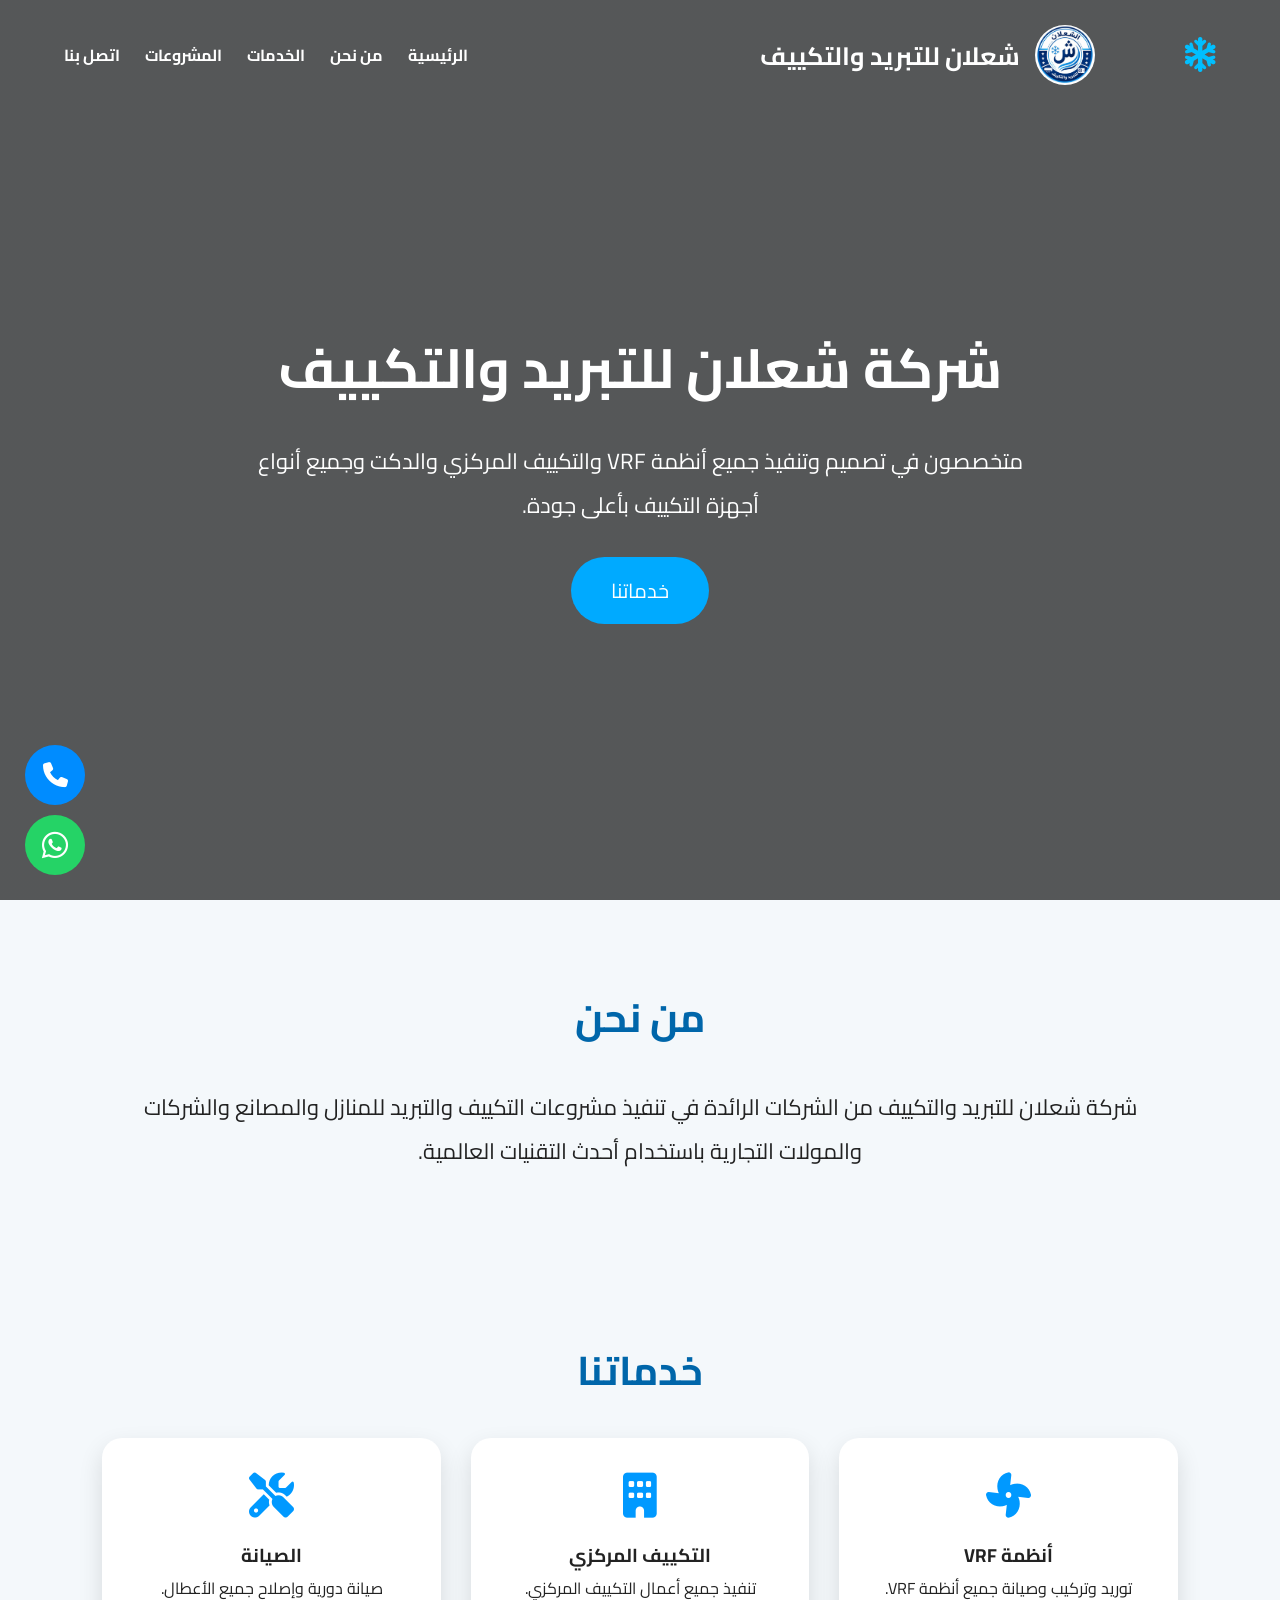
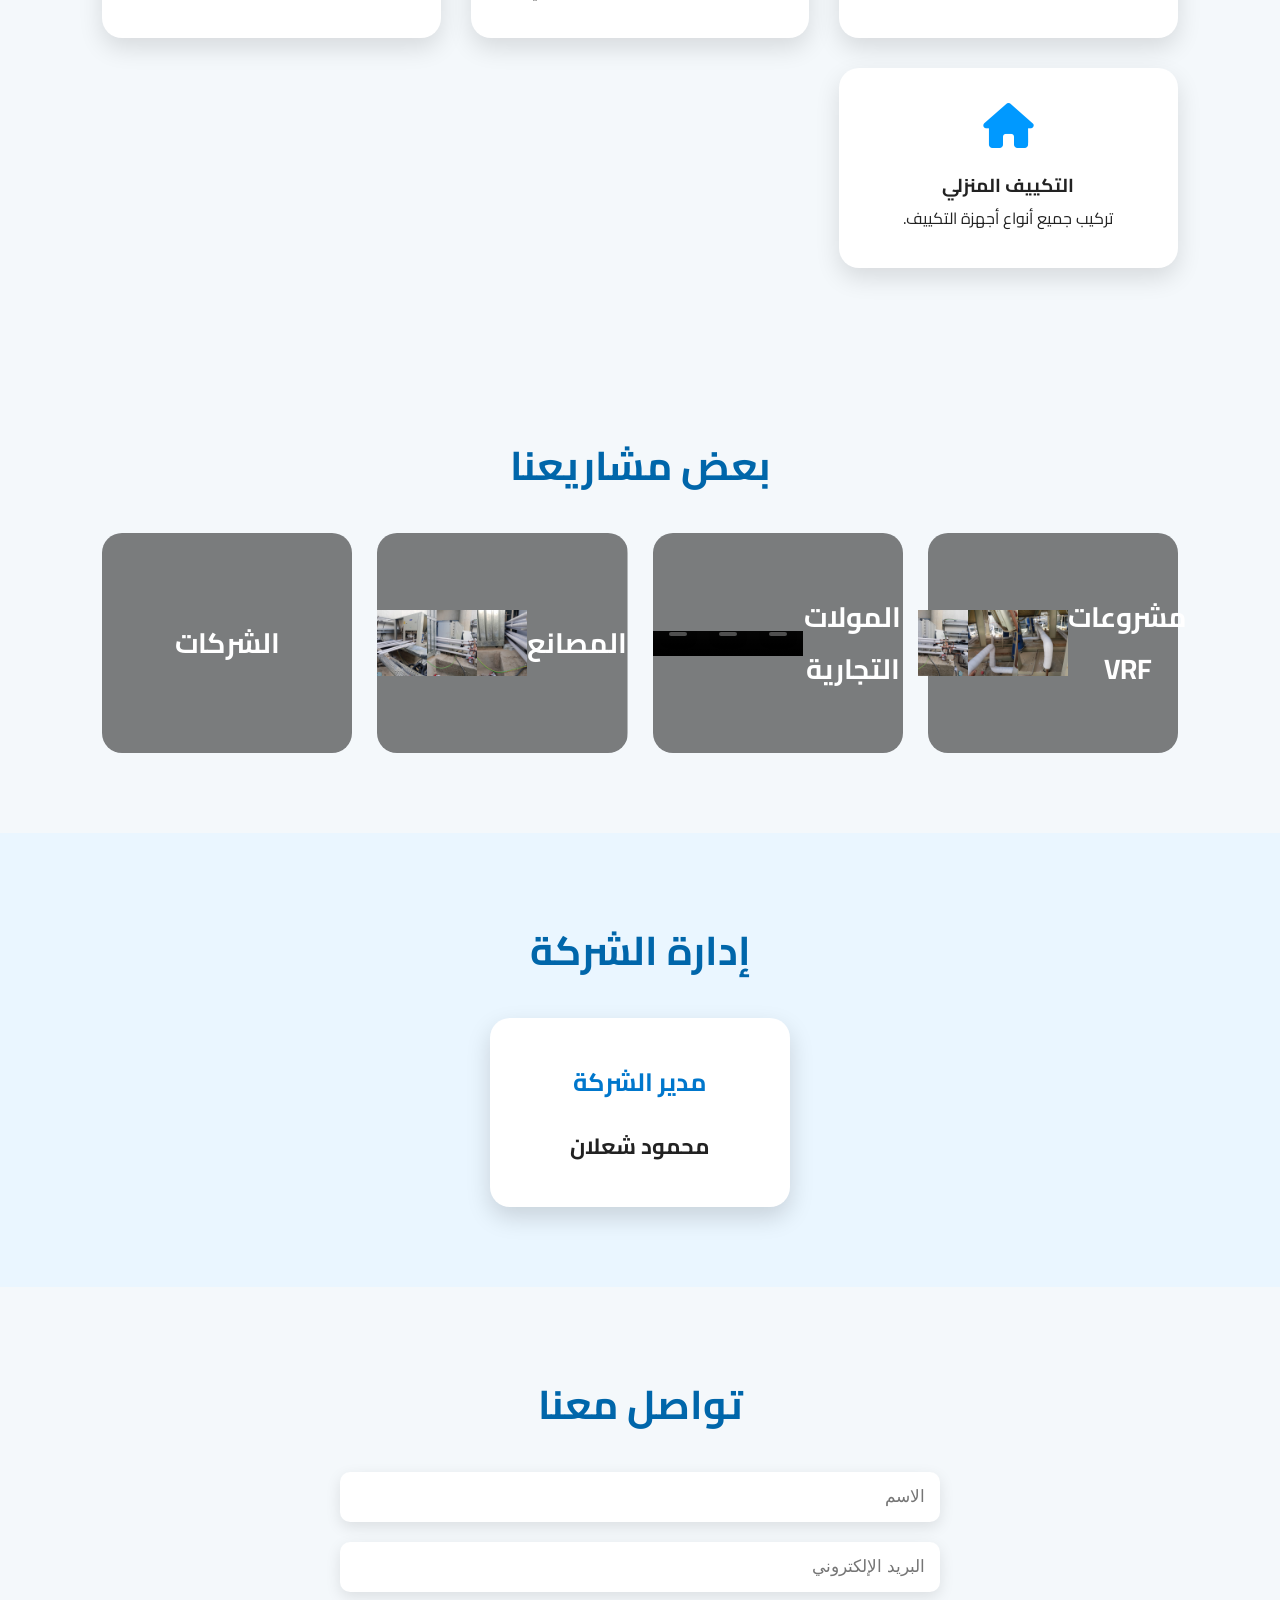
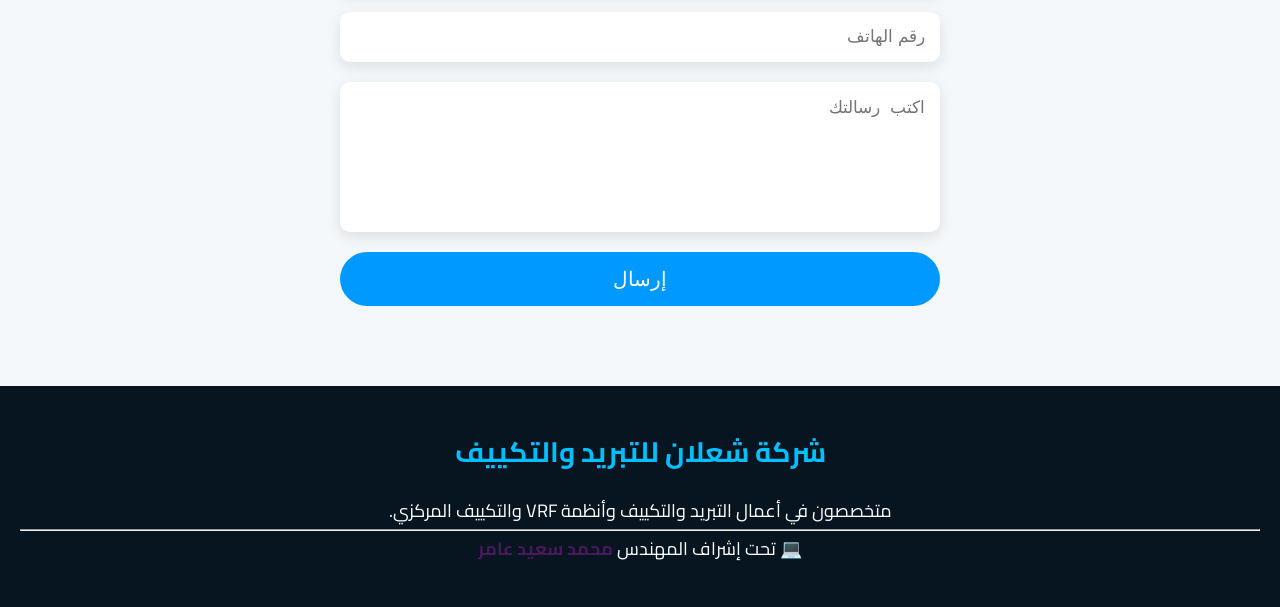
==== index.html @ d6cb38fd "Update index.html" ====
<!DOCTYPE html>
<html lang="ar" dir="rtl">
<head>
    <meta charset="UTF-8">
    <meta name="viewport" content="width=device-width, initial-scale=1.0">
    <title>شركة شعلان للتبريد والتكييف</title>

    <link rel="stylesheet" href="SEIF.CSS">

    <!-- Font Awesome -->
    <link rel="stylesheet"
    href="https://cdnjs.cloudflare.com/ajax/libs/font-awesome/6.6.0/css/all.min.css">

    <!-- Google Font -->
    <link href="https://fonts.googleapis.com/css2?family=Cairo:wght@300;400;700;900&display=swap" rel="stylesheet">

</head>

<body>
<!-- Floating Contact Buttons -->

<a class="whatsapp" 
href="https://wa.me/01030424171"
target="_blank">
<i class="fa-brands fa-whatsapp"></i>
</a>


<a class="call" 
href="tel:01223271061">
<i class="fa-solid fa-phone"></i>
</a>






<header>

<nav>

<div class="logo">
<i class="fa-solid fa-snowflake"></i>
<img src="WhatsApp Image 2026-07-18 at 2.34.22 PM.jpeg" alt="" style="width:10 %;height: auto;" >
<img src="photo1.jpeg"alt="width: 30 %;height: auto:">
<h2>شعلان للتبريد والتكييف</h2>
</div>

<ul>

<li><a href="#">الرئيسية</a></li>
<li><a href="#about">من نحن</a></li>
<li><a href="#services">الخدمات</a></li>
<li><a href="#projects">المشروعات</a></li>
<li><a href="#contact">اتصل بنا</a></li>

</ul>

</nav>

<div class="hero">

<h1>شركة شعلان للتبريد والتكييف</h1>

<p>

متخصصون في تصميم وتنفيذ جميع أنظمة
VRF والتكييف المركزي والدكت وجميع
أنواع أجهزة التكييف بأعلى جودة.

</p>

<a href="#services" class="btn">
خدماتنا
</a>

</div>

</header>

<!-- About -->

<section id="about">

<h2>من نحن</h2>

<p>

شركة شعلان للتبريد والتكييف من الشركات
الرائدة في تنفيذ مشروعات التكييف
والتبريد للمنازل والمصانع والشركات
والمولات التجارية باستخدام أحدث
التقنيات العالمية.

</p>

</section>

<!-- Services -->

<section id="services">

<h2>خدماتنا</h2>

<div class="cards">

<div class="card">

<i class="fa-solid fa-fan"></i>

<h3>أنظمة VRF</h3>

<p>

توريد وتركيب وصيانة جميع
أنظمة VRF.

</p>

</div>

<div class="card">

<i class="fa-solid fa-building"></i>

<h3>التكييف المركزي</h3>

<p>

تنفيذ جميع أعمال
التكييف المركزي.

</p>

</div>

<div class="card">

<i class="fa-solid fa-screwdriver-wrench"></i>

<h3>الصيانة</h3>

<p>

صيانة دورية وإصلاح
جميع الأعطال.

</p>

</div>

<div class="card">

<i class="fa-solid fa-house"></i>

<h3>التكييف المنزلي</h3>

<p>

تركيب جميع أنواع
أجهزة التكييف.

</p>

</div>

</div>

</section>

<!-- Projects -->

<section id="projects">

<h2>بعض مشاريعنا</h2>

<div class="gallery">

<div class="project">
<h3>مشروعات VRF</h3>
<img src="WhatsApp Image 2026-09-27 at 6.11.21 PM.jpeg" alt=""width="50"lang="30">
<img src="WhatsApp Image 2026-09-27 at 6.11.22 PM.jpeg" alt=""width="50"lang="30">
<img src="WhatsApp Image 2026-09-27 at 6.11.28 PM (1).jpeg" alt=""width="50"lang="30">

</div>

<div class="project">
<h3>المولات التجارية</h3>
<video width="50" controls>
    <source src="WhatsApp Video 2026-09-27 at 6.11.27 PM.mp4">
</video>
<video width="50" controls>
    <source src="WhatsApp Video 2026-09-27 at 6.11.28 PM.mp4">
</video>
<video width="50" controls>
    <source src="WhatsApp Video 2026-09-27 at 6.11.29 PM.mp4">
</video>
</div>

<div class="project">
<h3>المصانع</h3>
<img src="WhatsApp Image 2026-09-27 at 6.11.28 PM.jpeg" alt=""width="50"lang="30">
<img src="WhatsApp Image 2026-09-27 at 6.11.29 PM (1).jpeg" alt="" width="50" lang="30">
<img src="WhatsApp Image 2026-09-27 at 6.11.29 PM (2).jpeg" alt="" width="50" lang="30">
</div>

<div class="project">
<h3>الشركات</h3>
</div>

</div>

</section>

<!-- Management -->

<section class="management">

<h2>إدارة الشركة</h2>

<div class="manager-box">

<div>

<h3>مدير الشركة</h3>

<p>محمود شعلان</p>

</div>









</div>

</section>

<!-- Contact -->

<section id="contact">

<h2>تواصل معنا</h2>

<form>

<input type="text" placeholder="الاسم">

<input type="email" placeholder="البريد الإلكتروني">

<input type="text" placeholder="رقم الهاتف">

<textarea placeholder="اكتب رسالتك"></textarea>

<button>إرسال</button>

</form>

</section>

<!-- Footer -->

<footer>

<h3>شركة شعلان للتبريد والتكييف</h3>

<p>
متخصصون في أعمال التبريد والتكييف
وأنظمة VRF والتكييف المركزي.
</p>

<hr>

<p>

💻 تحت إشراف المهندس

<strong>محمد سعيد عامر</strong>

</p>

</footer>

<script src="script.js">


// تأثير ظهور العناصر عند النزول

const sections = document.querySelectorAll("section");


window.addEventListener("scroll", () => {

    sections.forEach(section => {

        let position = section.getBoundingClientRect().top;

        let screen = window.innerHeight - 100;


        if(position < screen){

            section.style.opacity = "1";
            section.style.transform = "translateY(0)";

        }

    });

});



// تجهيز تأثيرات الأقسام

sections.forEach(section => {

    section.style.opacity = "0";

    section.style.transform = "translateY(50px)";

    section.style.transition = "1s";

});



// رسالة عند إرسال النموذج

const form = document.querySelector("form");


if(form){

form.addEventListener("submit", function(e){

    e.preventDefault();

    alert("تم إرسال طلبك بنجاح، سيتم التواصل معك قريباً");

    form.reset();

});

}

</script>

</body>
</html>
---- SEIF.CSS ----
*{
    margin:0;
    padding:0;
    box-sizing:border-box;
}

html{
    scroll-behavior:smooth;
}

body{
    font-family:'Cairo',sans-serif;
    background:#f4f8fb;
    color:#222;
}


/* Header */

header{

    min-height:100vh;

    background:
    linear-gradient(rgba(0,0,0,.65),rgba(0,0,0,.65)),
    url("images/hero.jpg");

    background-size:cover;
    background-position:center;

    color:white;

}


/* Navbar */

nav{

    width:90%;
    margin:auto;

    display:flex;
    justify-content:space-between;
    align-items:center;

    padding:25px 0;

}


.logo{

    display:flex;
    align-items:center;
    gap:10px;

}


.logo i{

    font-size:35px;
    color:#00bfff;

}


.logo h2{

    font-size:25px;

}



nav ul{

    display:flex;
    list-style:none;
    gap:25px;

}


nav ul li a{

    color:white;
    text-decoration:none;
    font-weight:bold;

    transition:.3s;

}


nav ul li a:hover{

    color:#00cfff;

}



/* Hero */

.hero{

    height:80vh;

    display:flex;
    justify-content:center;
    align-items:center;

    flex-direction:column;

    text-align:center;

    padding:20px;

}


.hero h1{

    font-size:55px;
    margin-bottom:20px;

}


.hero p{

    max-width:800px;

    font-size:22px;

    line-height:2;

    margin-bottom:30px;

}



.btn{

    background:#00aaff;

    color:white;

    text-decoration:none;

    padding:15px 40px;

    border-radius:50px;

    font-size:20px;

    transition:.4s;

}



.btn:hover{

    background:#0066ff;

    transform:scale(1.05);

}



/* Sections */


section{

    padding:80px 8%;

    text-align:center;

}


section h2{

    color:#0066aa;

    font-size:40px;

    margin-bottom:30px;

}



/* About */


#about p{

    font-size:22px;

    line-height:2;

}


/* Cards */

.cards{

    display:grid;

    grid-template-columns:
    repeat(auto-fit,minmax(250px,1fr));

    gap:30px;

}



.card{

    background:white;

    padding:35px;

    border-radius:20px;

    box-shadow:
    0 10px 25px rgba(0,0,0,.12);

    transition:.4s;

}



.card:hover{

    transform:translateY(-10px);

}



.card i{

    font-size:45px;

    color:#0099ff;

    margin-bottom:20px;

}
/* Projects */

.gallery{

    display:grid;

    grid-template-columns:
    repeat(auto-fit,minmax(250px,1fr));

    gap:25px;

}


.project{

    height:220px;

    background:
    linear-gradient(rgba(0,0,0,.5),rgba(0,0,0,.5)),
    url("images/project1.jpg");

    background-size:cover;

    background-position:center;

    border-radius:20px;

    display:flex;

    justify-content:center;

    align-items:center;

    color:white;

    transition:.4s;

}


.project:hover{

    transform:scale(1.05);

}


.project h3{

    font-size:28px;

}



/* Management */


.management{

    background:#eaf6ff;

}


.manager-box{

    display:flex;

    justify-content:center;

    gap:40px;

    flex-wrap:wrap;

}



.manager-box div{

    background:white;

    width:300px;

    padding:40px;

    border-radius:20px;

    box-shadow:
    0 10px 25px rgba(0,0,0,.15);

}



.manager-box h3{

    color:#0077cc;

    margin-bottom:20px;

    font-size:25px;

}


.manager-box p{

    font-size:22px;

    font-weight:bold;

}



/* Contact Form */


form{

    max-width:600px;

    margin:auto;

    display:flex;

    flex-direction:column;

    gap:20px;

}



form input,
form textarea{

    padding:15px;

    border:none;

    outline:none;

    border-radius:10px;

    font-size:17px;

    box-shadow:
    0 5px 15px rgba(0,0,0,.1);

}


form textarea{

    height:150px;

    resize:none;

}


form button{

    background:#0099ff;

    color:white;

    border:none;

    padding:15px;

    border-radius:30px;

    font-size:20px;

    cursor:pointer;

    transition:.3s;

}



form button:hover{

    background:#0066cc;

}



/* Footer */


footer{

    background:#071521;

    color:white;

    text-align:center;

    padding:40px 20px;

}


footer h3{

    color:#00bfff;

    font-size:28px;

    margin-bottom:15px;

}


footer p{

    font-size:18px;

    line-height:2;

}



footer strong{

    color:#47185a;

}



/* Floating Buttons */


.whatsapp{

    position:fixed;

    bottom:25px;

    left:25px;

    background:#25d366;

    color:white;

    width:60px;

    height:60px;

    border-radius:50%;

    display:flex;

    justify-content:center;

    align-items:center;

    font-size:30px;

    text-decoration:none;

    z-index:999;

}



.call{

    position:fixed;

    bottom:95px;

    left:25px;

    background:#008cff;

    color:white;

    width:60px;

    height:60px;

    border-radius:50%;

    display:flex;

    justify-content:center;

    align-items:center;

    font-size:25px;

    text-decoration:none;

    z-index:999;

}



/* Mobile */

@media(max-width:768px){


nav{

    flex-direction:column;

    gap:20px;

}


nav ul{

    flex-direction:column;

    text-align:center;

}


.hero h1{

    font-size:35px;

}


.hero p{

    font-size:18px;

}


section h2{

    font-size:32px;

}


}
.logo img{

    width:60px;
    height:60px;

    border-radius:50%;

    object-fit:cover;

}


.logo{

    display:flex;
    align-items:center;
    gap:15px;

}
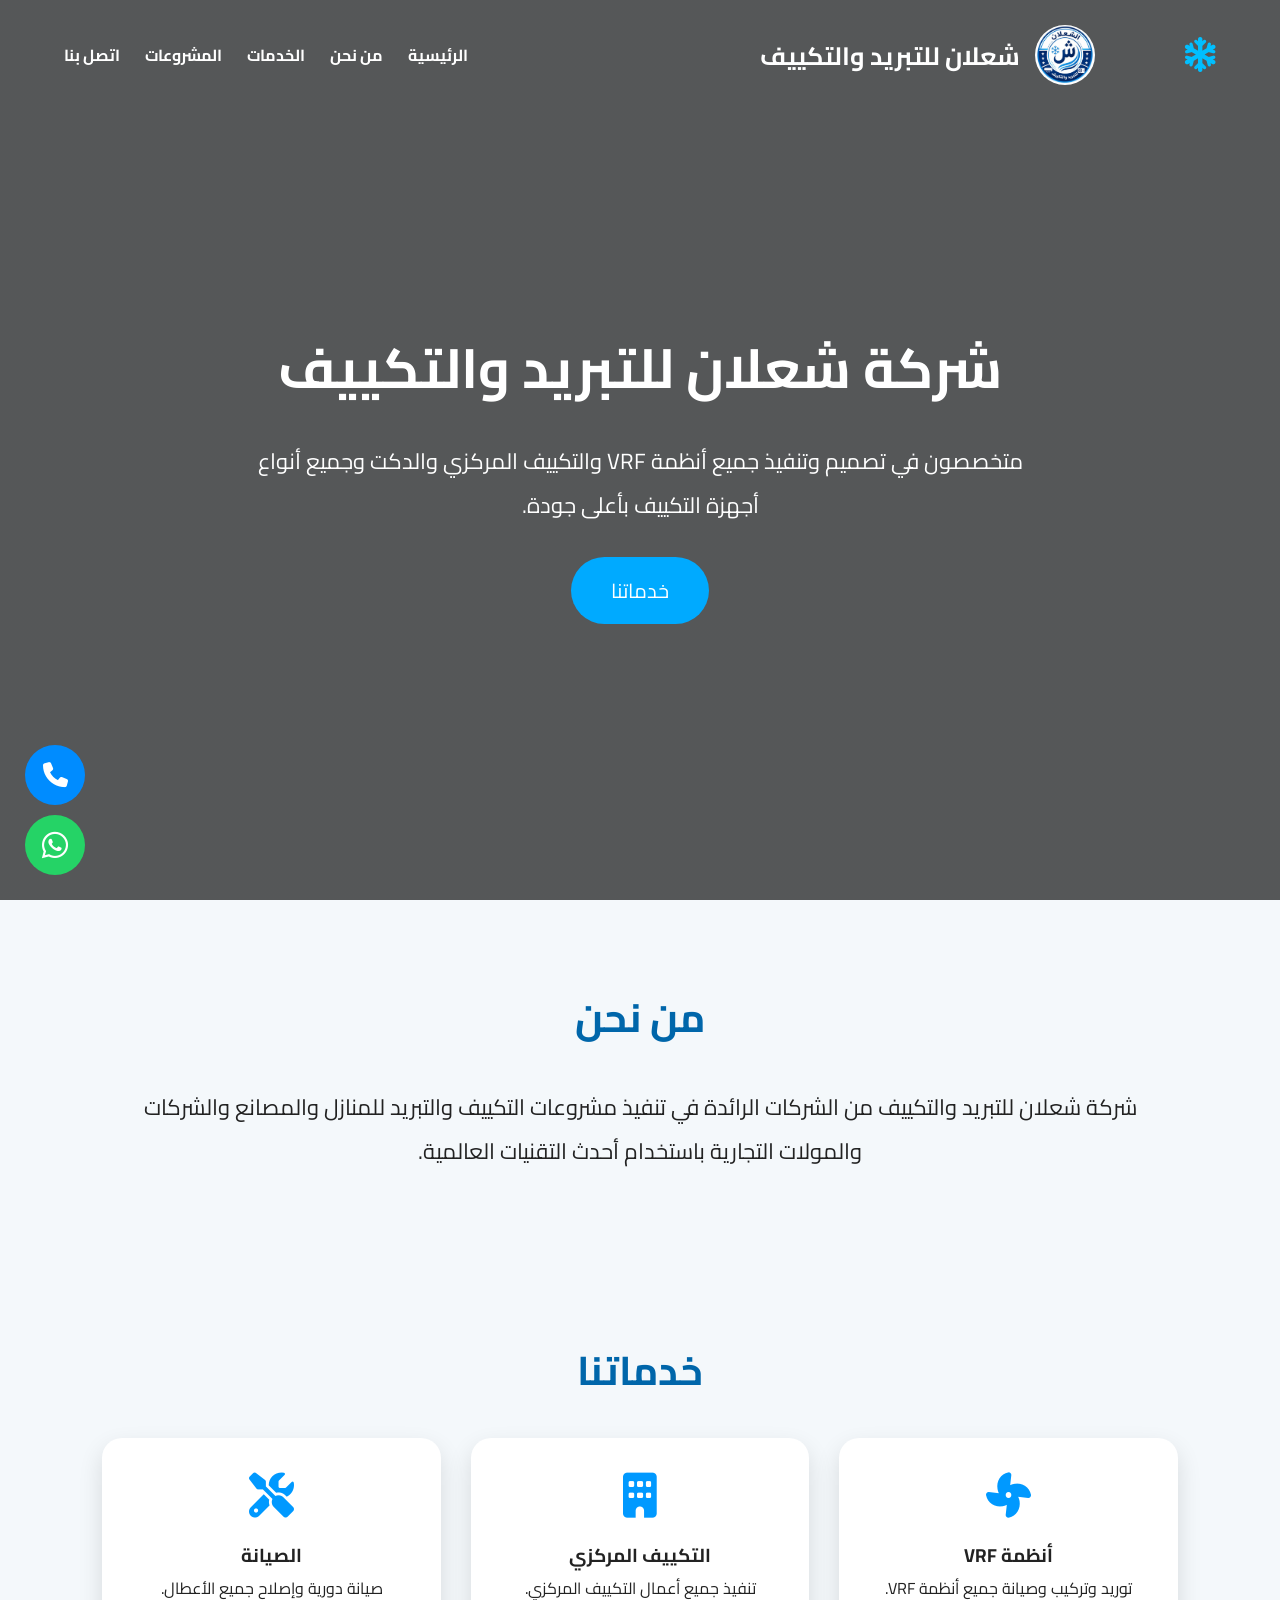
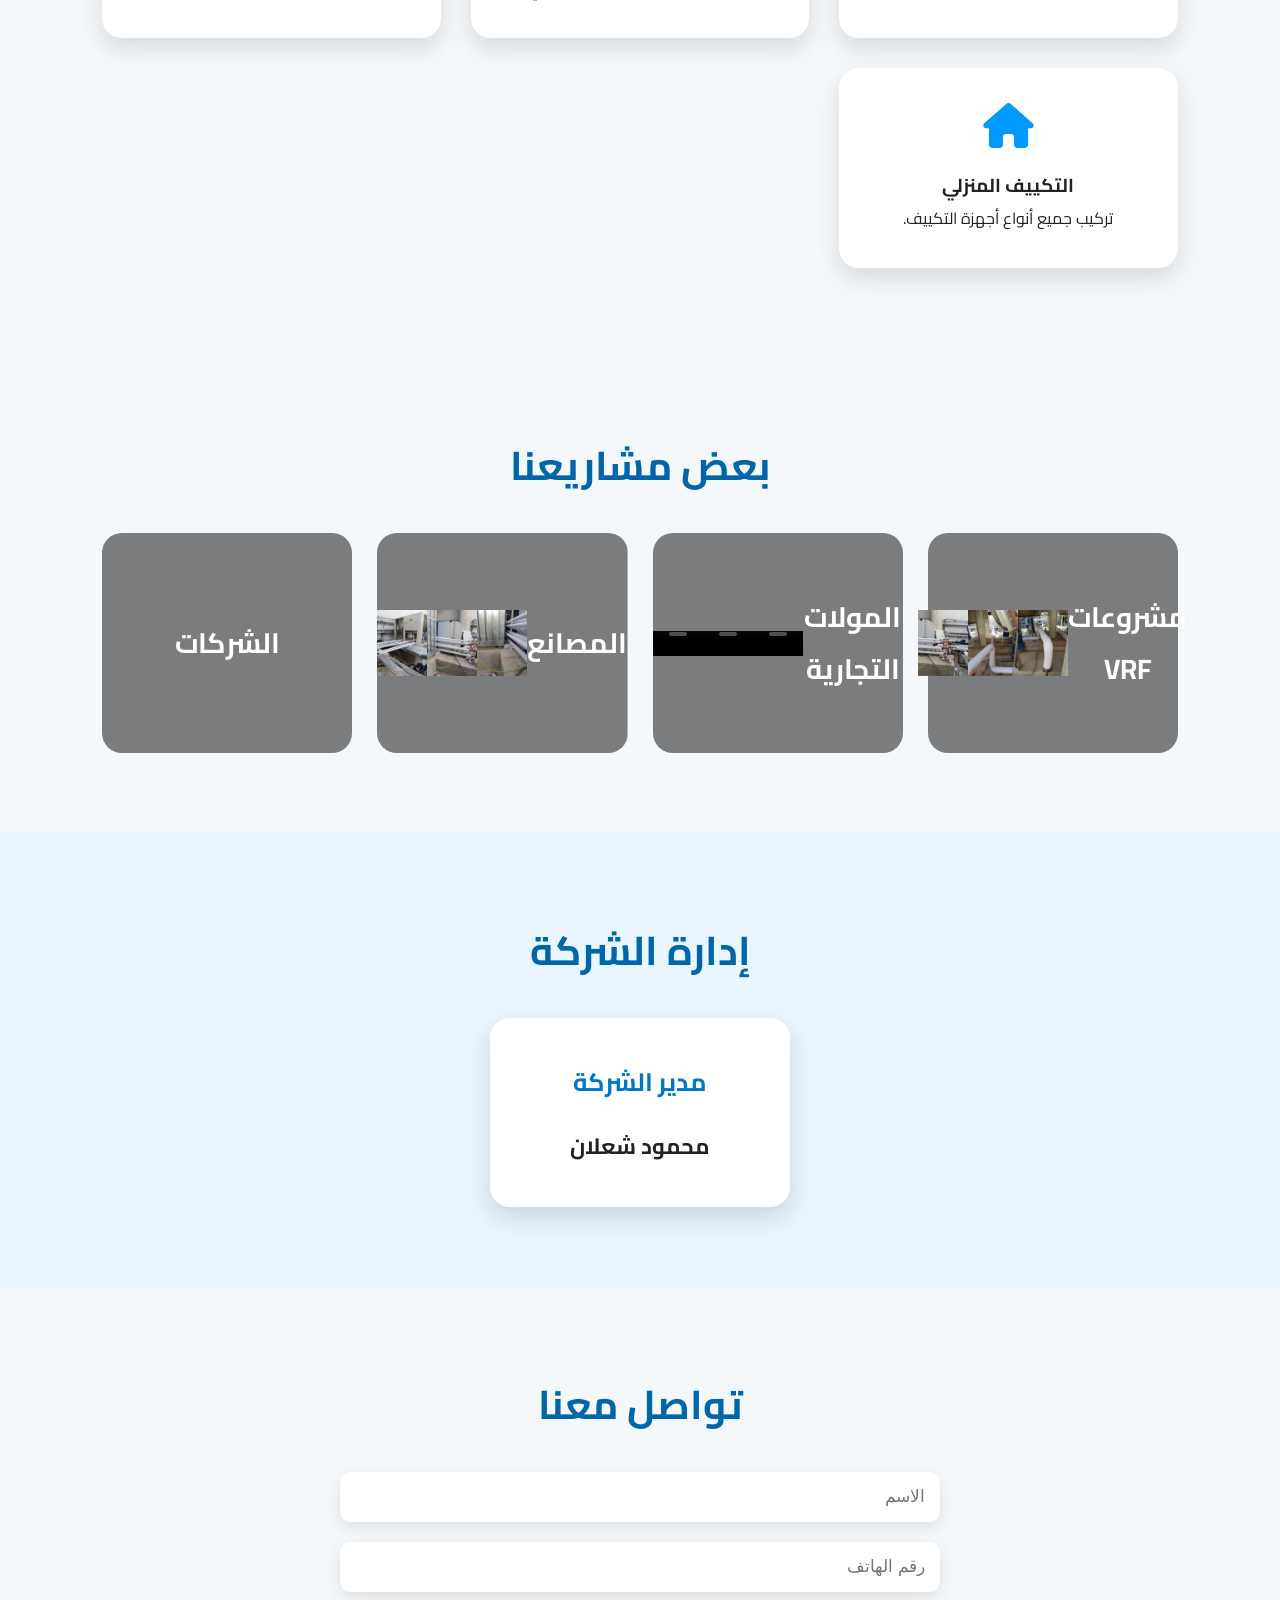
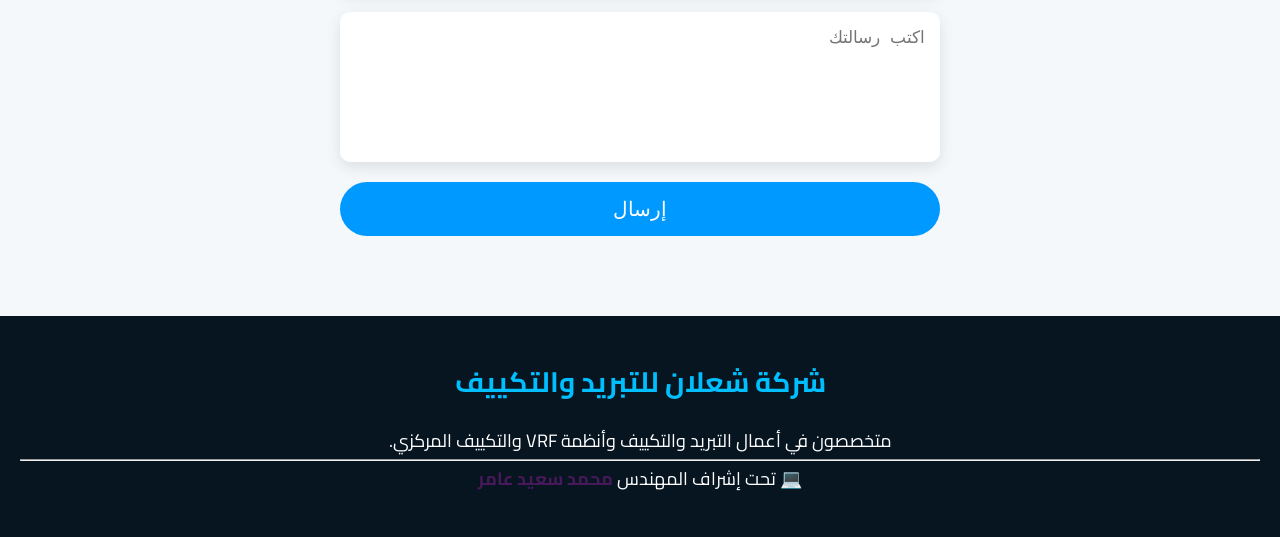
==== commit 06f1160e: "Update index.html" ====
--- a/index.html
+++ b/index.html
@@ -20,7 +20,7 @@
 <!-- Floating Contact Buttons -->
 
 <a class="whatsapp" 
-href="https://wa.me/01030424171"
+href="https://wa.me/201030424171"
 target="_blank">
 <i class="fa-brands fa-whatsapp"></i>
 </a>
@@ -43,7 +43,7 @@
 <div class="logo">
 <i class="fa-solid fa-snowflake"></i>
 <img src="WhatsApp Image 2026-07-18 at 2.34.22 PM.jpeg" alt="" style="width:10 %;height: auto;" >
-<img src="photo1.jpeg"alt="width: 30 %;height: auto:">
+<img src="photo1.jpeg"alt="width: 50 %;height: auto:">
 <h2>شعلان للتبريد والتكييف</h2>
 </div>
 
@@ -251,8 +251,6 @@
 
 <input type="text" placeholder="الاسم">
 
-<input type="email" placeholder="البريد الإلكتروني">
-
 <input type="text" placeholder="رقم الهاتف">
 
 <textarea placeholder="اكتب رسالتك"></textarea>
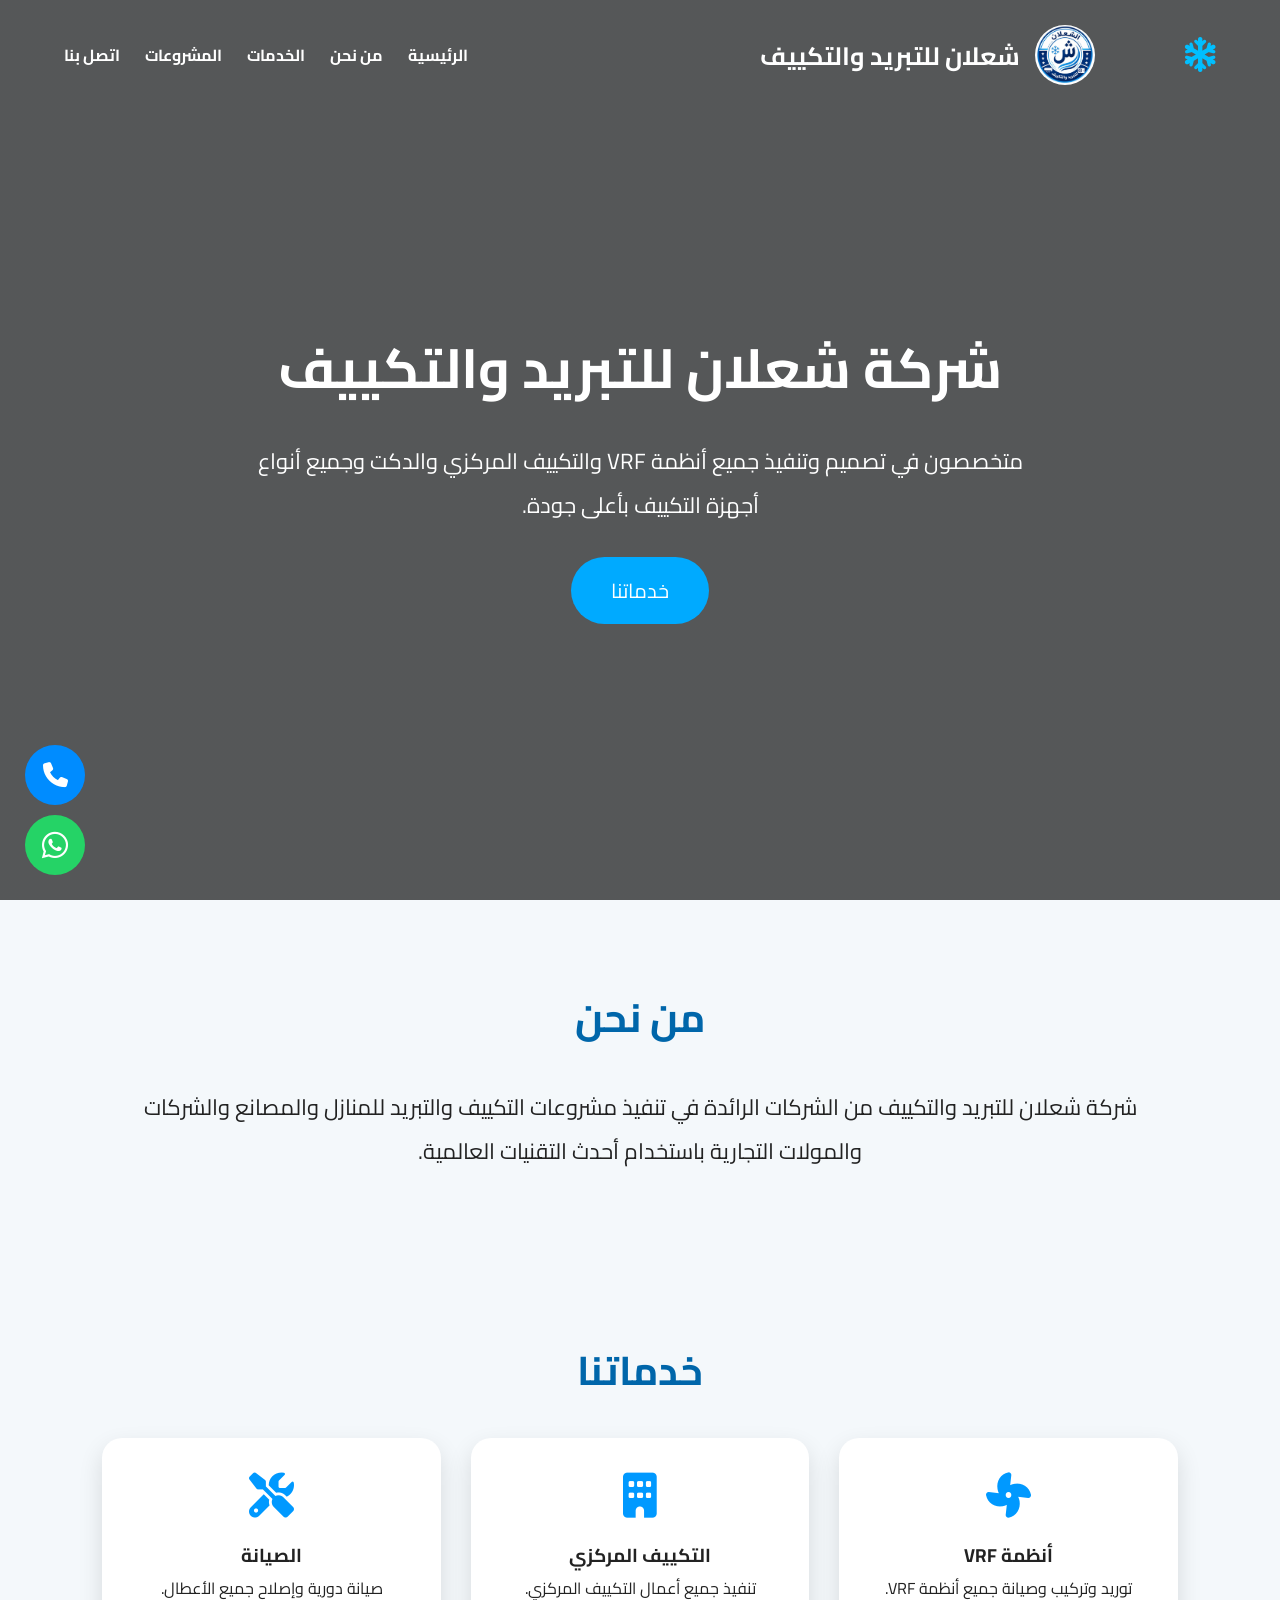
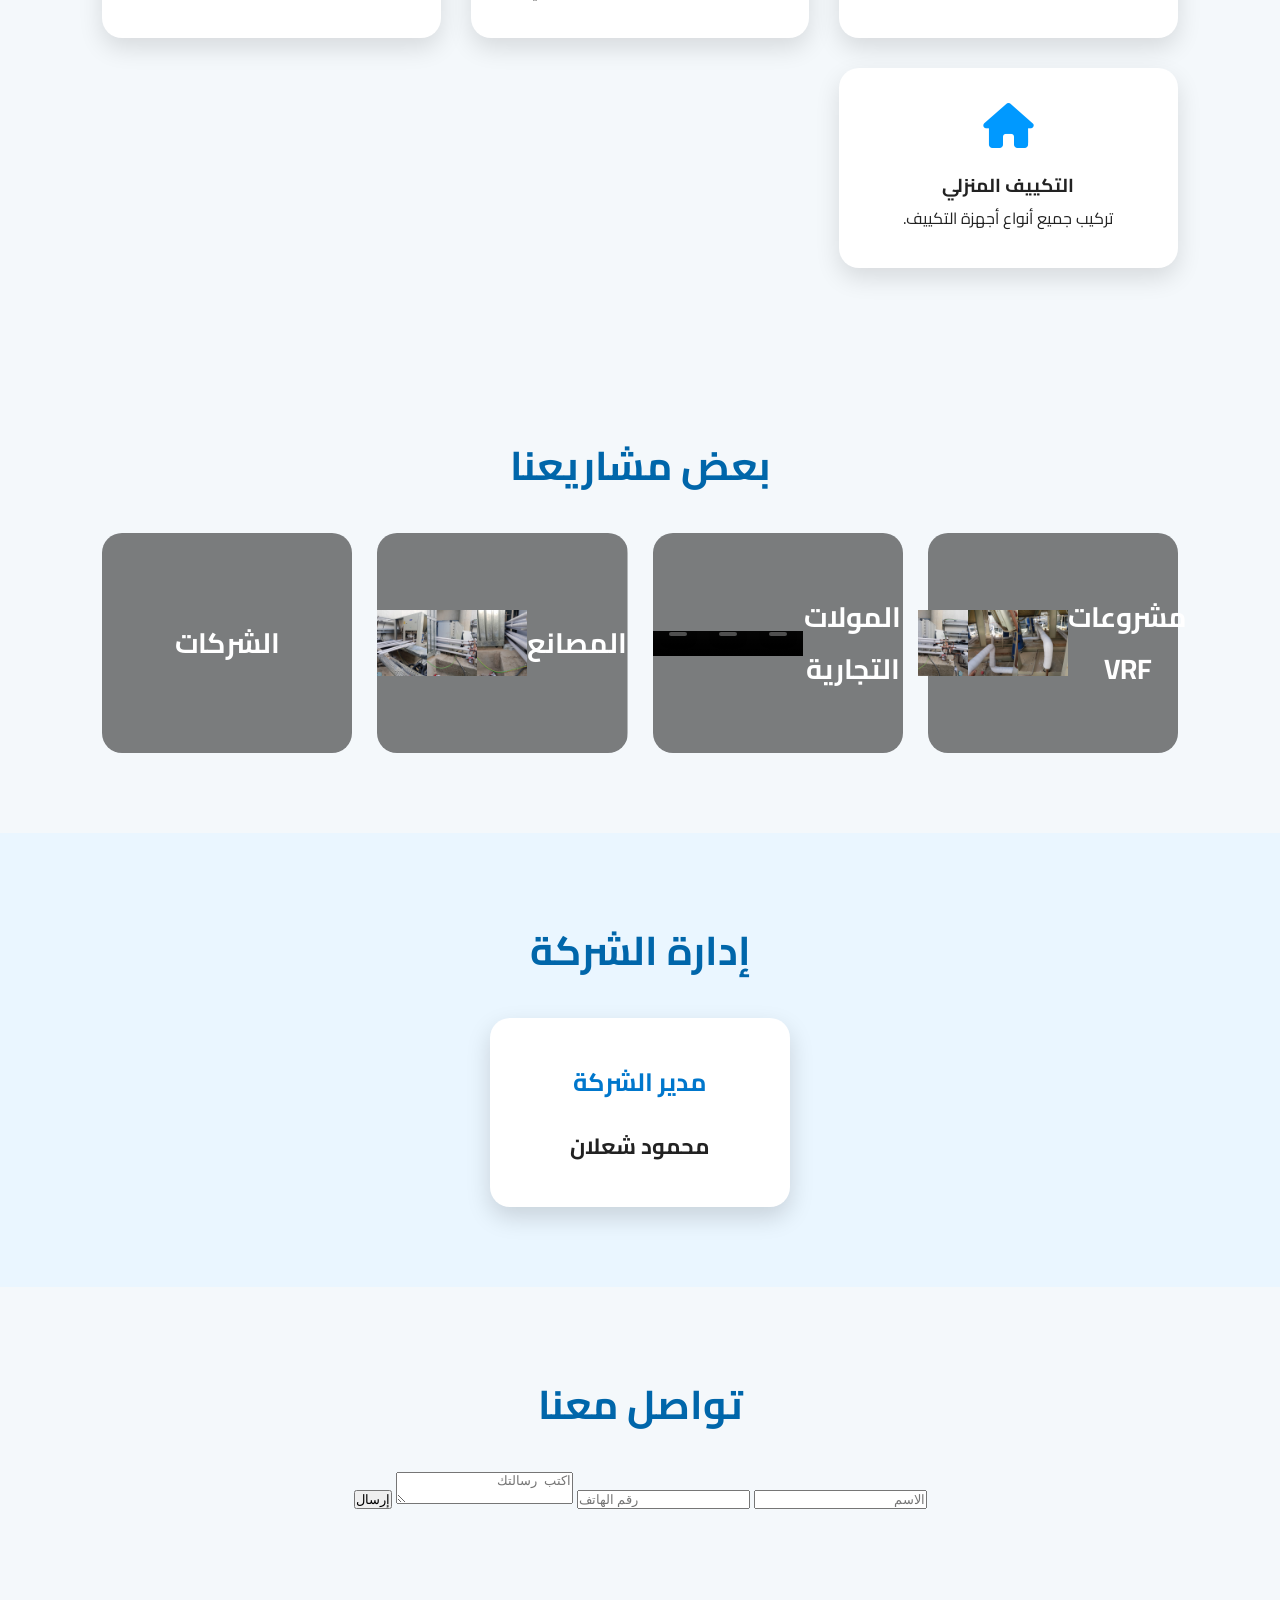
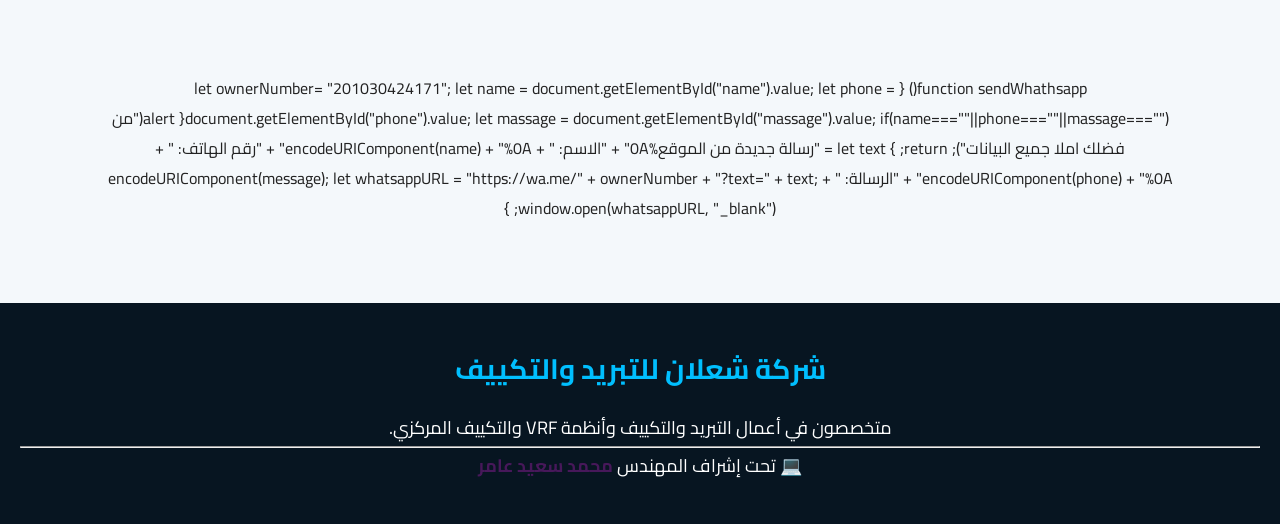
==== commit a0fbce2d: "Update index.html" ====
--- a/index.html
+++ b/index.html
@@ -247,18 +247,37 @@
 
 <h2>تواصل معنا</h2>
 
-<form>
-
-<input type="text" placeholder="الاسم">
-
-<input type="text" placeholder="رقم الهاتف">
-
-<textarea placeholder="اكتب رسالتك"></textarea>
-
-<button>إرسال</button>
-
-</form>
-
+<input type="text" id="name" placeholder="الاسم">
+
+<input type="tel" id="phone"placeholder="رقم الهاتف">
+
+<textarea id="massage" placeholder="اكتب رسالتك"></textarea>
+
+<button onclick="sendWhatsapp()">إرسال</button>
+
+</section>
+<section>
+    function sendWhathsapp() {
+    let ownerNumber= "201030424171";
+    let name = document.getElementById("name").value;
+      let phone = document.getElementById("phone").value;
+      let massage = document.getElementById("massage").value;
+    if(name===""||phone===""||massage===""){
+    alert("من فضلك املا جميع البيانات");
+    return;
+    }
+    let text =
+        "رسالة جديدة من الموقع%0A" +
+        "الاسم: " + encodeURIComponent(name) + "%0A" +
+        "رقم الهاتف: " + encodeURIComponent(phone) + "%0A" +
+        "الرسالة: " + encodeURIComponent(message);
+
+    let whatsappURL =
+        "https://wa.me/" + ownerNumber + "?text=" + text;
+
+    window.open(whatsappURL, "_blank");
+}
+</script>
 </section>
 
 <!-- Footer -->
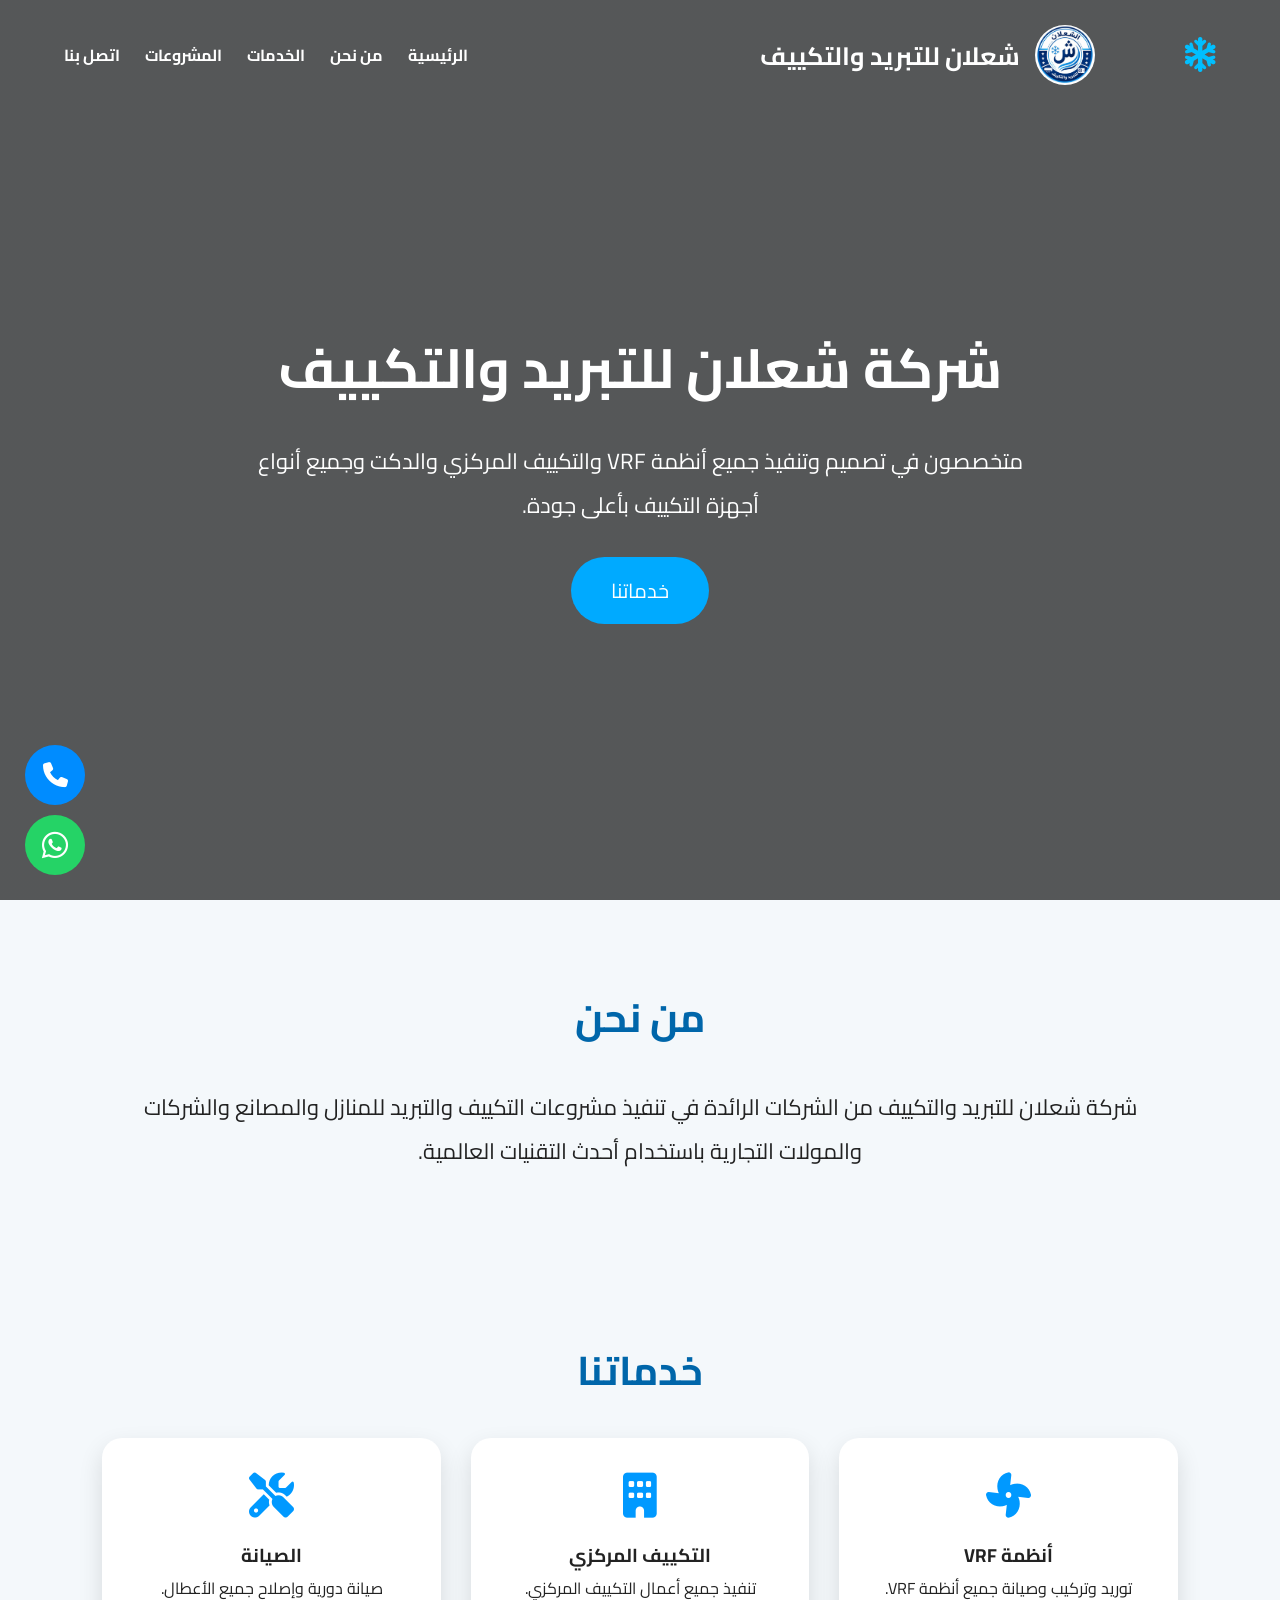
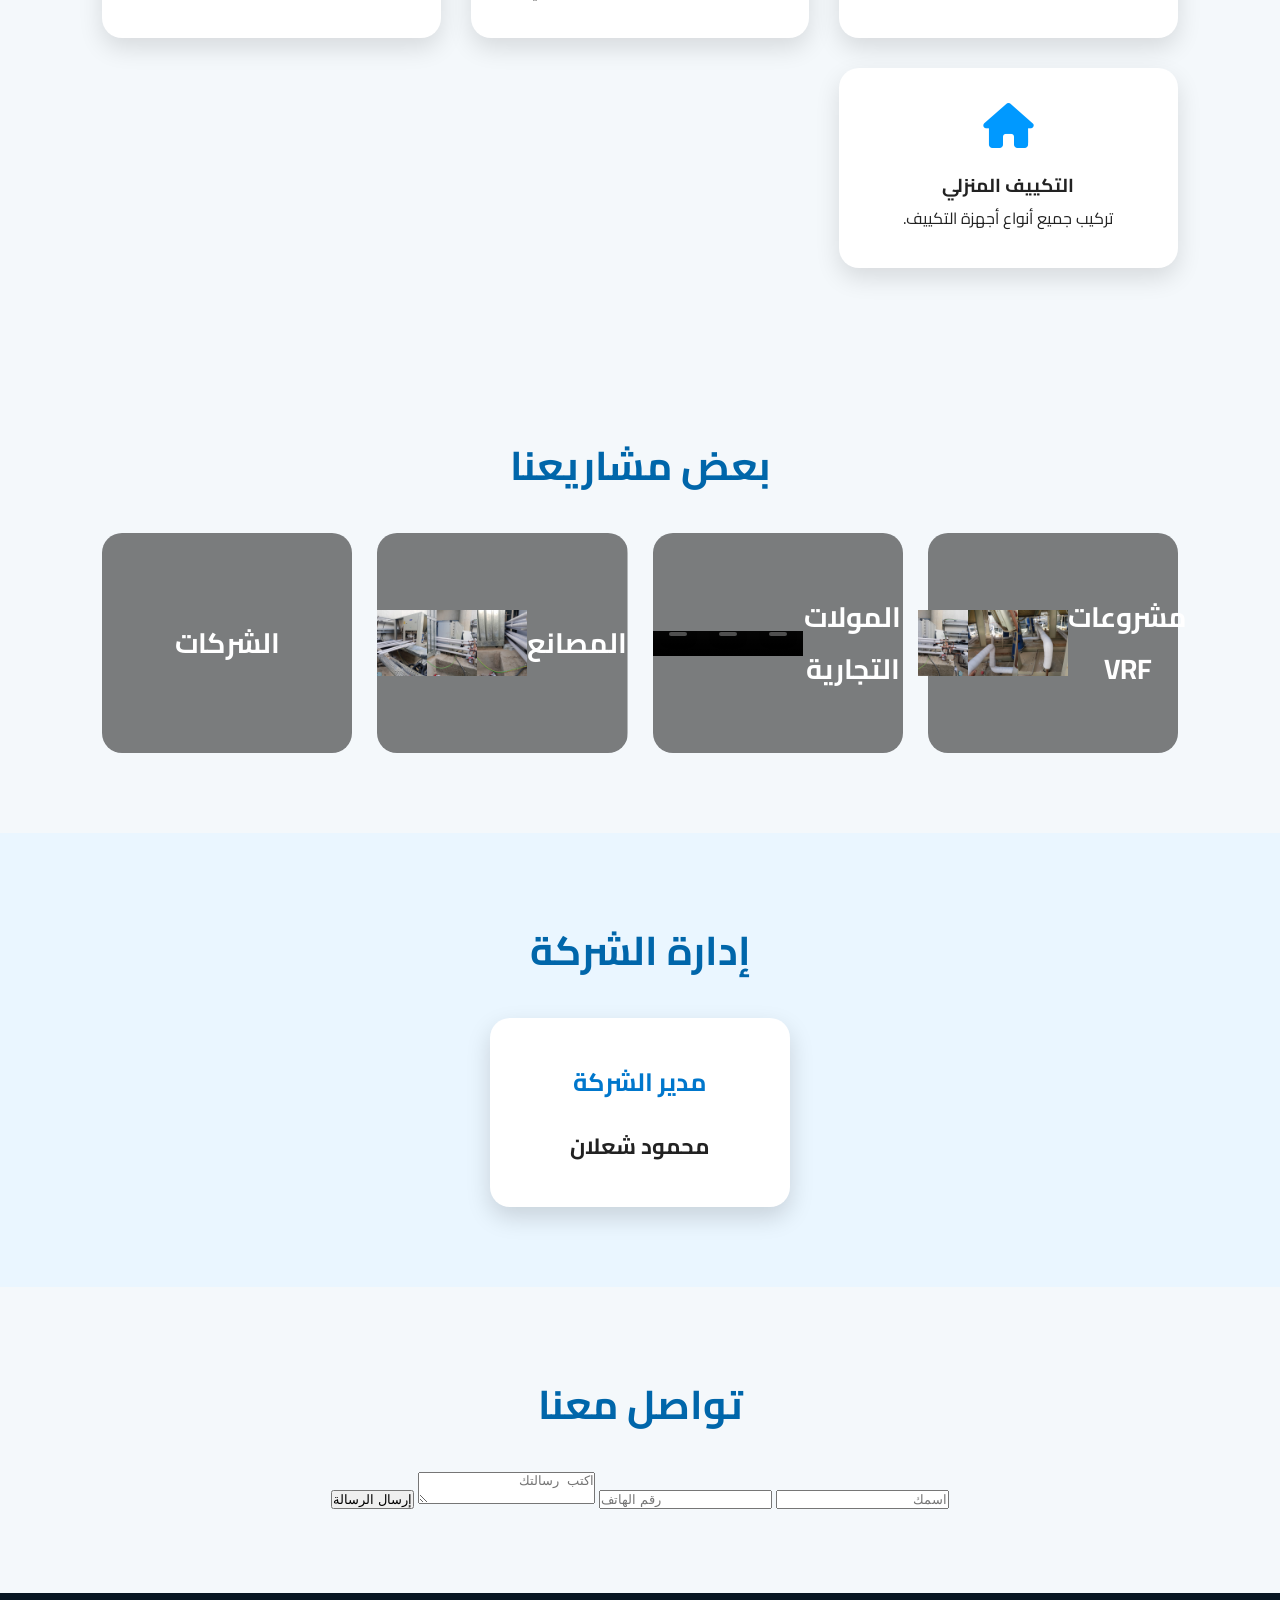
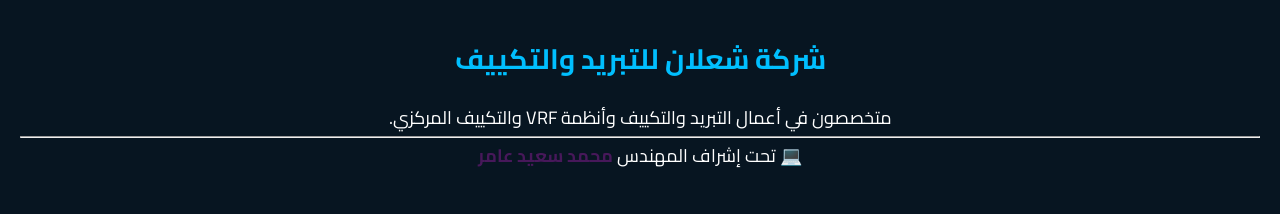
==== commit 93b297f8: "Update index.html" ====
--- a/index.html
+++ b/index.html
@@ -242,43 +242,41 @@
 </section>
 
 <!-- Contact -->
-
-<section id="contact">
-
-<h2>تواصل معنا</h2>
-
-<input type="text" id="name" placeholder="الاسم">
-
-<input type="tel" id="phone"placeholder="رقم الهاتف">
-
-<textarea id="massage" placeholder="اكتب رسالتك"></textarea>
-
-<button onclick="sendWhatsapp()">إرسال</button>
-
-</section>
-<section>
-    function sendWhathsapp() {
-    let ownerNumber= "201030424171";
+<section class="contact">
+    <h2>تواصل معنا</h2>
+
+    <input type="text" id="name" placeholder="اسمك">
+    <input type="tel" id="phone" placeholder="رقم الهاتف">
+
+    <textarea id="message" placeholder="اكتب رسالتك"></textarea>
+
+    <button onclick="sendWhatsApp()">إرسال الرسالة</button>
+</section>
+
+<script>
+function sendWhatsApp() {
+    let ownerNumber = "201276025274";
+
     let name = document.getElementById("name").value;
-      let phone = document.getElementById("phone").value;
-      let massage = document.getElementById("massage").value;
-    if(name===""||phone===""||massage===""){
-    alert("من فضلك املا جميع البيانات");
-    return;
+    let phone = document.getElementById("phone").value;
+    let message = document.getElementById("message").value;
+
+    if (name == "" || phone == "" || message == "") {
+        alert("من فضلك املأ جميع البيانات");
+        return;
     }
-    let text =
-        "رسالة جديدة من الموقع%0A" +
-        "الاسم: " + encodeURIComponent(name) + "%0A" +
-        "رقم الهاتف: " + encodeURIComponent(phone) + "%0A" +
-        "الرسالة: " + encodeURIComponent(message);
-
-    let whatsappURL =
-        "https://wa.me/" + ownerNumber + "?text=" + text;
-
-    window.open(whatsappURL, "_blank");
+
+    let text = "رسالة جديدة من الموقع\n" +
+               "الاسم: " + name + "\n" +
+               "رقم الهاتف: " + phone + "\n" +
+               "الرسالة: " + message;
+
+    let url = "https://wa.me/" + ownerNumber +
+              "?text=" + encodeURIComponent(text);
+
+    window.open(url, "_blank");
 }
 </script>
-</section>
 
 <!-- Footer -->
 
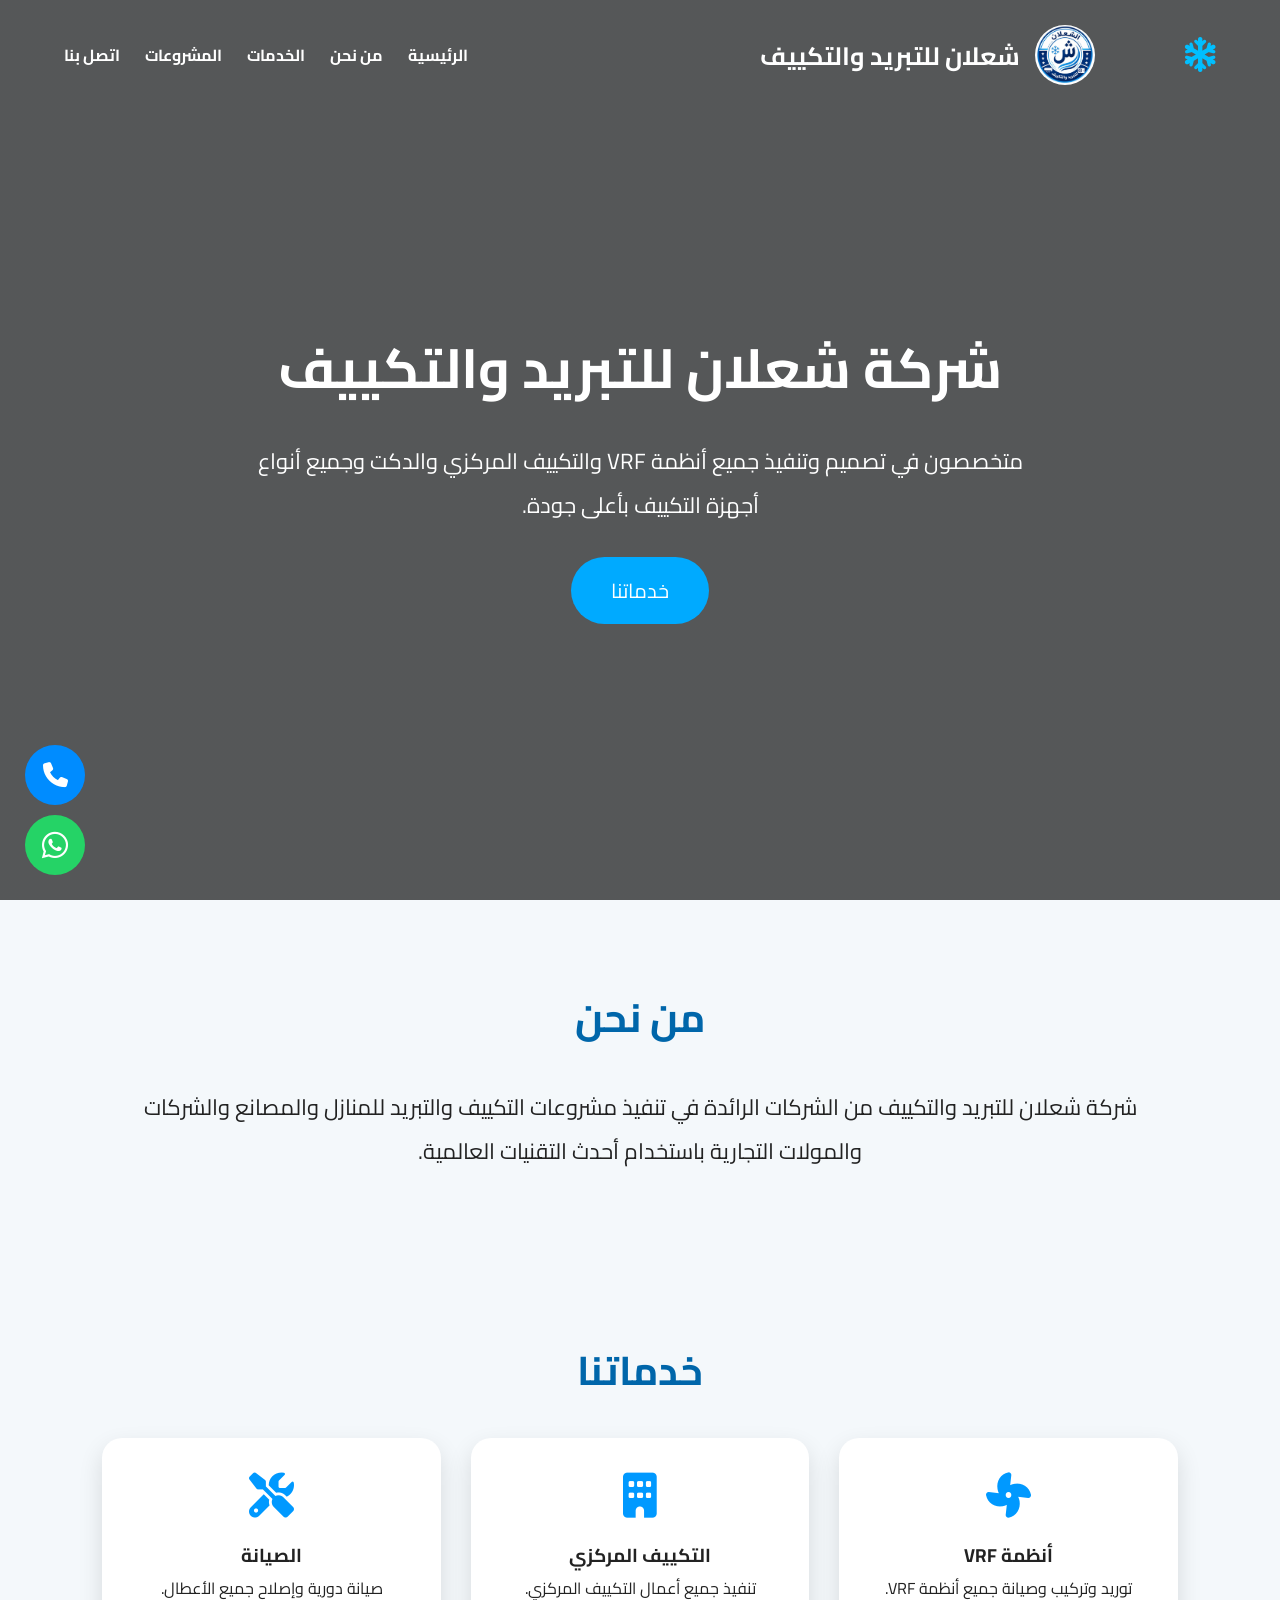
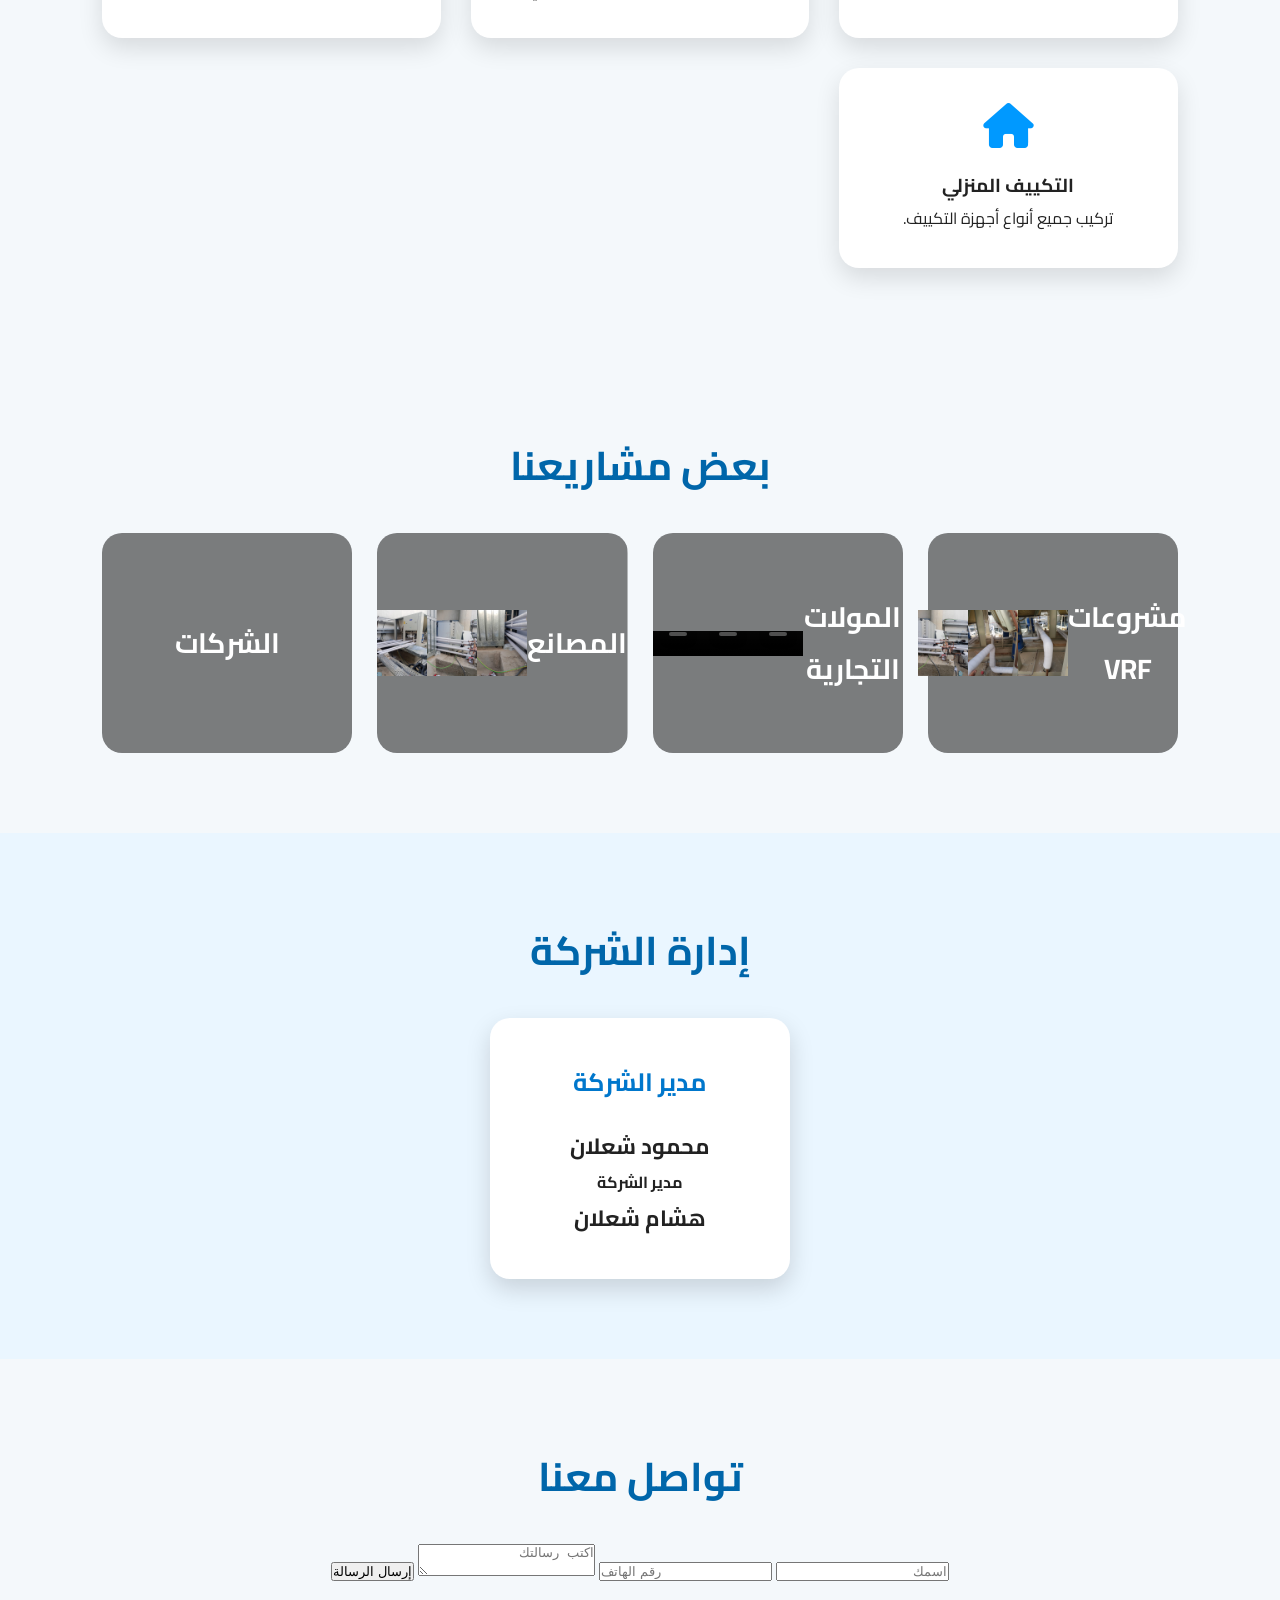
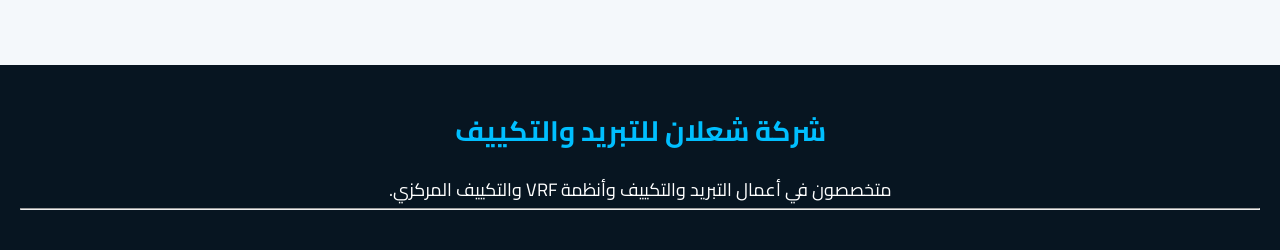
==== commit 704f3ebc: "Update index.html" ====
--- a/index.html
+++ b/index.html
@@ -226,7 +226,9 @@
 <h3>مدير الشركة</h3>
 
 <p>محمود شعلان</p>
-
+<h4>مدير الشركة</h4>
+
+    <p>هشام شعلان</p>
 </div>
 
 
@@ -255,7 +257,7 @@
 
 <script>
 function sendWhatsApp() {
-    let ownerNumber = "201276025274";
+    let ownerNumber = "201030424171";
 
     let name = document.getElementById("name").value;
     let phone = document.getElementById("phone").value;
@@ -291,13 +293,6 @@
 
 <hr>
 
-<p>
-
-💻 تحت إشراف المهندس
-
-<strong>محمد سعيد عامر</strong>
-
-</p>
 
 </footer>
 
